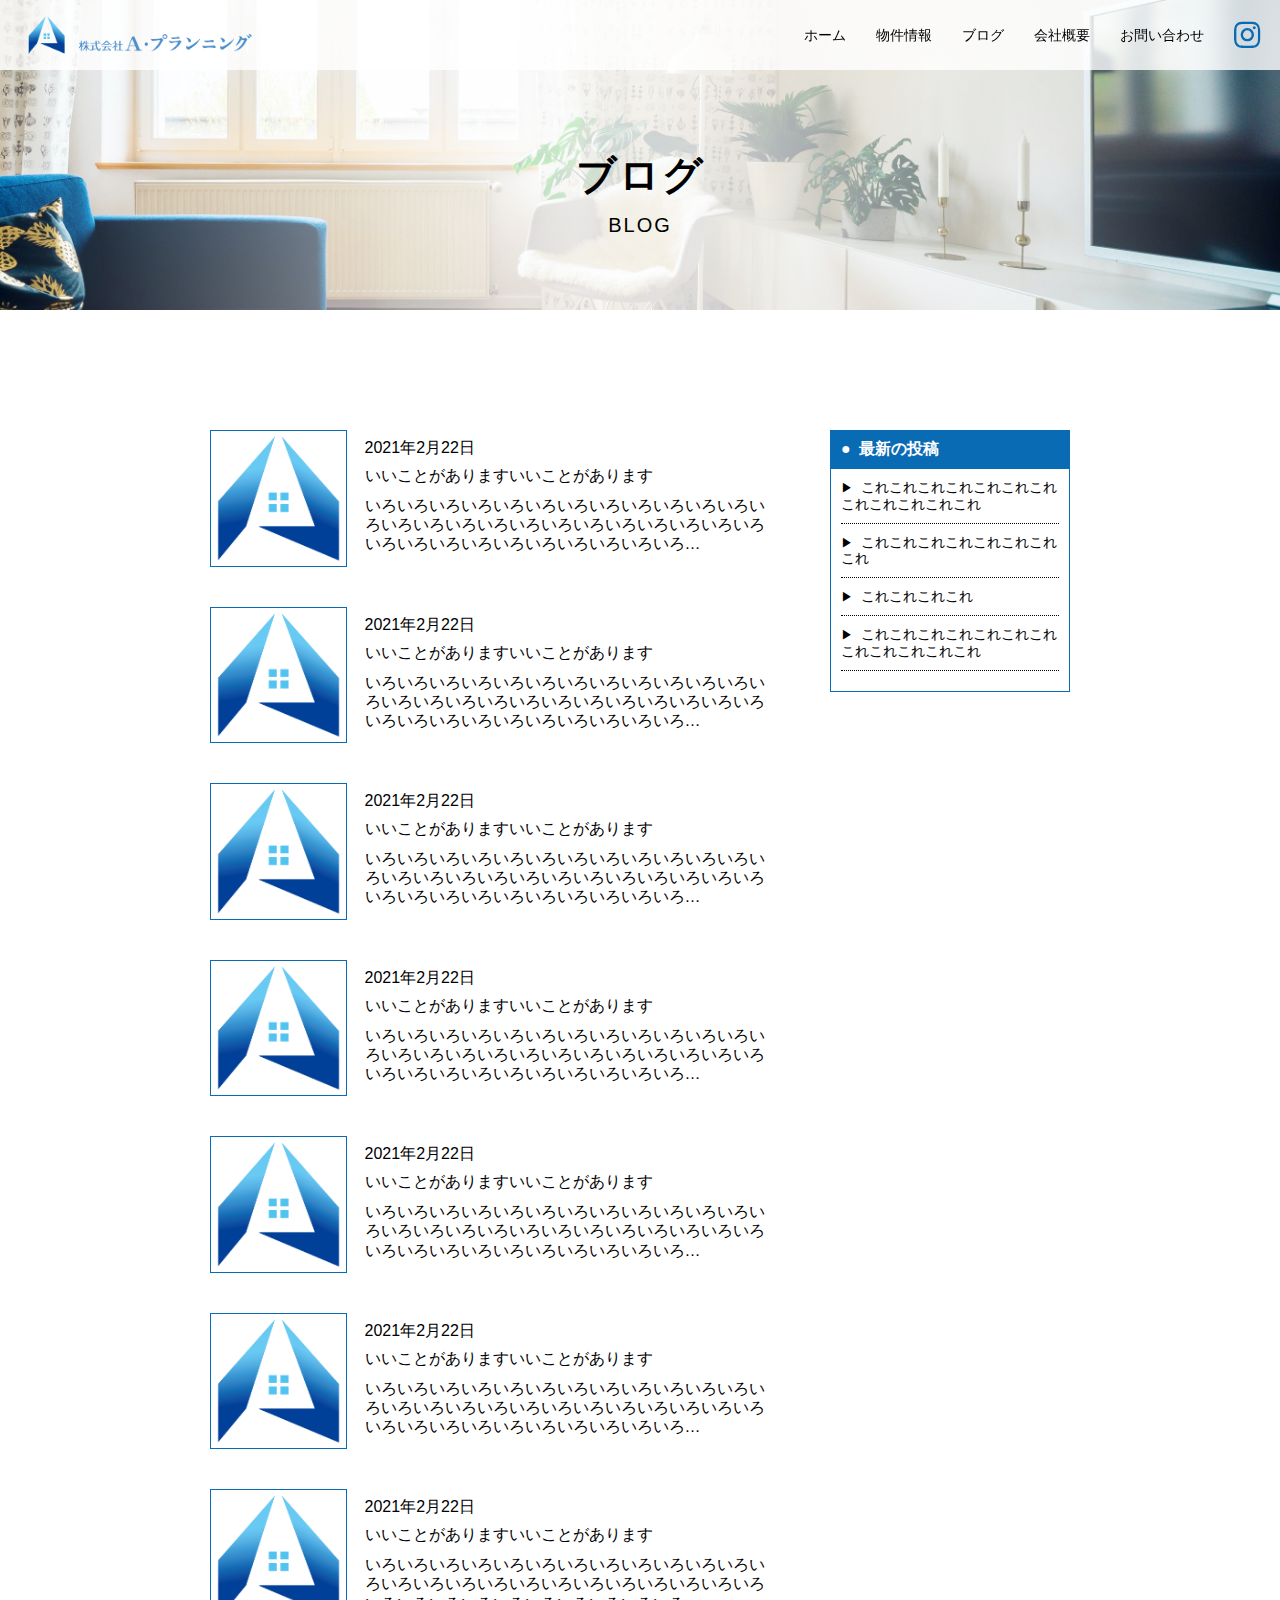
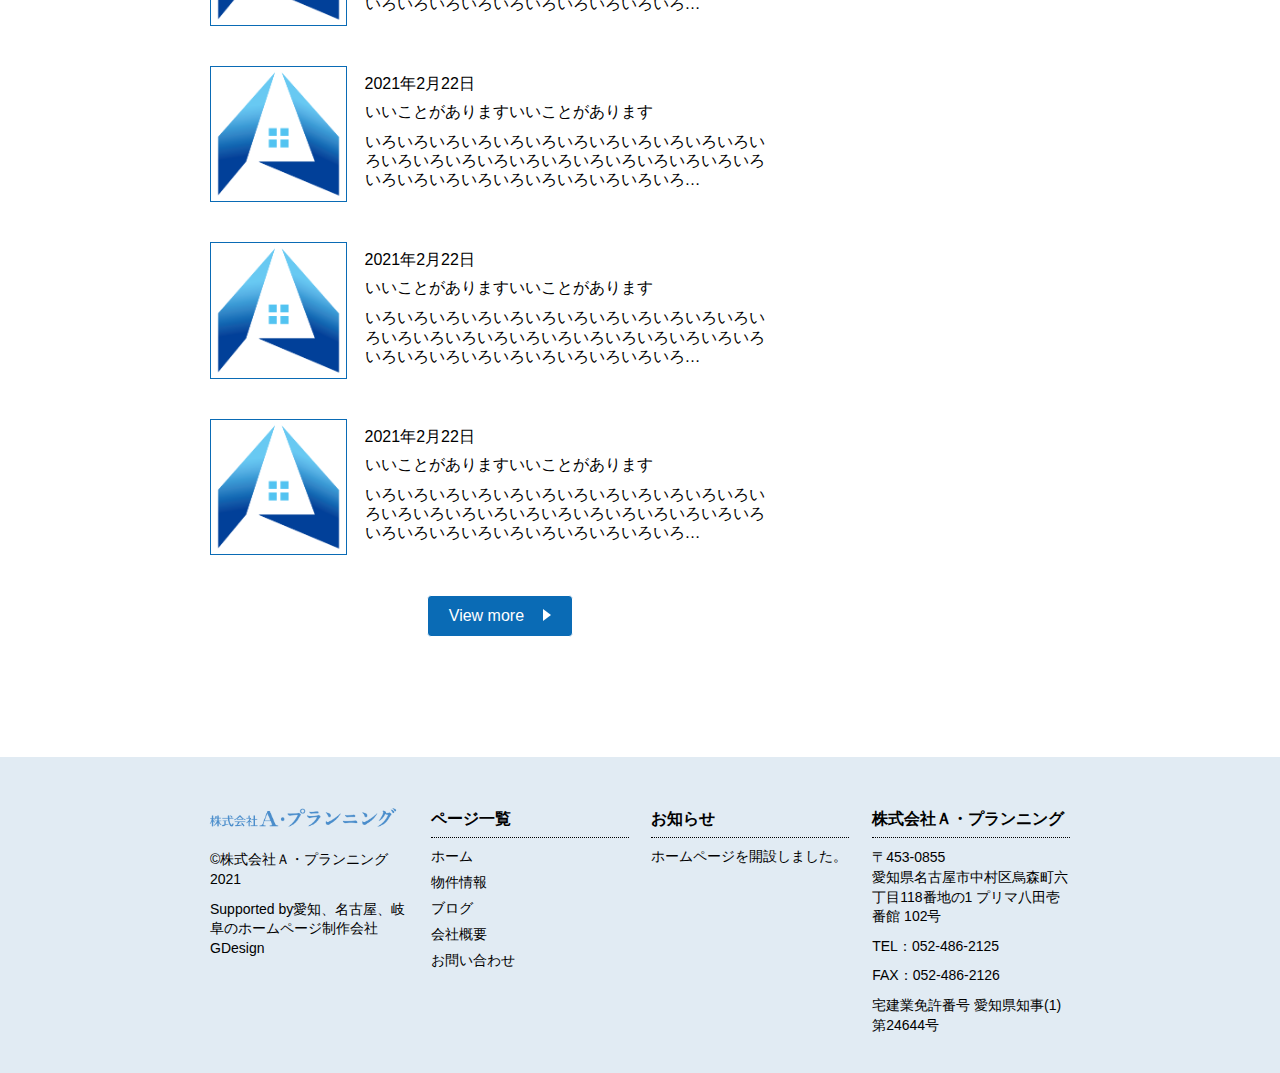
==== archive-blogs.html @ 747bd815 "Add files via upload" ====
<!DOCTYPE html>
<html lang="ja">

<head>
  <meta charset="UTF-8">
  <meta name="viewport" content="width=device-width, initial-scale=1.0">
  <meta name="description" content="">
  <title>株式会社Ａ・プランニング - ブログ</title>
  <!-- ファビコン -->
  <link rel="icon" type="image/x-icon" href="img/favicon.ico">
  <!-- リセットcss -->
  <link rel="stylesheet" href="reset.css">
  <link rel="stylesheet" href="style.css">
  <link rel="stylesheet" href="archive-blogs.css">
  <link href="https://use.fontawesome.com/releases/v5.6.1/css/all.css" rel="stylesheet">

  <!-- swiper -->
  <!-- <link rel="stylesheet" href="https://cdnjs.cloudflare.com/ajax/libs/Swiper/4.5.0/css/swiper.min.css"> -->
  <!-- <script src="https://cdnjs.cloudflare.com/ajax/libs/Swiper/4.5.0/js/swiper.min.js"></script> -->
  <!-- aos -->
  <!-- <link href="https://unpkg.com/aos@2.3.1/dist/aos.css" rel="stylesheet"> -->
  <!-- flatpickr -->
  <!-- <link rel="stylesheet" href="https://cdn.jsdelivr.net/npm/flatpickr/dist/flatpickr.min.css"> -->
  <!-- flatpickrの色変更 -->
  <!-- <link rel="stylesheet" type="text/css" href="https://npmcdn.com/flatpickr/dist/themes/material_orange.css"> -->
  <!-- jquery -->
  <script src="https://code.jquery.com/jquery-3.5.1.min.js"></script>
</head>

<body>
  <header class="header">
    <div class="header__wrapper">
      <h1 class="header__title"><a href=""><img src="img/header-logo.png" alt="株式会社Ａ・プランニング" class="header__logo"
            width="280" height="50"></a>
      </h1>
      <div class="header__container">
        <nav class="header__nav">
          <ul class="header__list">
            <li class="header__menu"><a href="index.html" class="header__link">ホーム</a></li>
            <li class="header__menu"><a href="archive-items.html" class="header__link">物件情報</a></li>
            <li class="header__menu"><a href="archive-blogs.html" class="header__link">ブログ</a></li>
            <li class="header__menu"><a href="page-company.html" class="header__link">会社概要</a></li>
            <li class="header__menu"><a href="contact.html" class="header__link">お問い合わせ</a></li>
          </ul>
        </nav>
        <a href="#!" class="header__icon">
          <i class="fab fa-instagram"></i>
        </a>
        <!-- ハンバーガー -->
        <div class="header__button">
          <span class="header__button--line line1"></span>
          <span class="header__button--line line2"></span>
          <span class="header__button--line line3"></span>
        </div>
        <!-- ハンバーガーend -->
      </div>
    </div>
  </header>

  <!-- ドロワー -->
  <div class="drawer">
    <div class="drawer__container">
      <h1 class="drawer__title"><a href=""><img src="img/header-logo.png" alt="株式会社Ａ・プランニング" class="drawer__logo"
            width="280" height="50"></a>
      </h1>
      <nav class="drawer__nav">
        <ul class="drawer__list">
          <li class="header__menu"><a href="index.html" class="header__link">ホーム</a></li>
          <li class="header__menu"><a href="archive-items.html" class="header__link">物件情報</a></li>
          <li class="header__menu"><a href="archive-blogs.html" class="header__link">ブログ</a></li>
          <li class="header__menu"><a href="page-company.html" class="header__link">会社概要</a></li>
          <li class="header__menu"><a href="contact.html" class="header__link">お問い合わせ</a></li>
        </ul>
      </nav>
      <div class="drawer__inner">
        <div class="drawer__iconbox">
          <!-- インスタ -->
          <a href="#!" class="drawer__icon">
            <i class="fab fa-instagram small"></i>
          </a>
          <!-- LINE-->
          <a href="#!" class="drawer__icon">
            <i class="fab fa-line small"></i>
          </a>
        </div>
      </div>
      <!-- ハンバーガー -->
      <div class="drawer__button">
        <span class="drawer__button--line line1"></span>
        <span class="drawer__button--line line2"></span>
        <span class="drawer__button--line line3"></span>
      </div>
      <!-- ハンバーガーend -->
    </div>
  </div>

  <main>
    <section class="fv">
      <div class="fv__overlay"></div>
      <div class="fv__box">
        <h2 class="fv__title maintitle">ブログ</h2>
        <p class="fv__subtitle subtitle">BLOG</p>
      </div>
    </section>


    <section class="blog">
      <div class="blog__cards">
        <div class="blog__card">
          <div class="blog__inner">
            <img src="img/main-logo.png" alt="" class="blog__image">
          </div>
          <div class="blog__content">
            <p class="blog__date">2021年2月22日</p>
            <p class="blog__title">いいことがありますいいことがあります</p>
            <p class="blog__description">
              いろいろいろいろいろいろいろいろいろいろいろいろいろいろいろいろいろいろいろいろいろいろいろいろいろいろいろいろいろいろいろいろいろいろいろ…</p>
          </div>
        </div>
        <div class="blog__card">
          <div class="blog__inner">
            <img src="img/main-logo.png" alt="" class="blog__image">
          </div>
          <div class="blog__content">
            <p class="blog__date">2021年2月22日</p>
            <p class="blog__title">いいことがありますいいことがあります</p>
            <p class="blog__description">
              いろいろいろいろいろいろいろいろいろいろいろいろいろいろいろいろいろいろいろいろいろいろいろいろいろいろいろいろいろいろいろいろいろいろいろ…</p>
          </div>
        </div>
        <div class="blog__card">
          <div class="blog__inner">
            <img src="img/main-logo.png" alt="" class="blog__image">
          </div>
          <div class="blog__content">
            <p class="blog__date">2021年2月22日</p>
            <p class="blog__title">いいことがありますいいことがあります</p>
            <p class="blog__description">
              いろいろいろいろいろいろいろいろいろいろいろいろいろいろいろいろいろいろいろいろいろいろいろいろいろいろいろいろいろいろいろいろいろいろいろ…</p>
          </div>
        </div>
        <div class="blog__card">
          <div class="blog__inner">
            <img src="img/main-logo.png" alt="" class="blog__image">
          </div>
          <div class="blog__content">
            <p class="blog__date">2021年2月22日</p>
            <p class="blog__title">いいことがありますいいことがあります</p>
            <p class="blog__description">
              いろいろいろいろいろいろいろいろいろいろいろいろいろいろいろいろいろいろいろいろいろいろいろいろいろいろいろいろいろいろいろいろいろいろいろ…</p>
          </div>
        </div>
        <div class="blog__card">
          <div class="blog__inner">
            <img src="img/main-logo.png" alt="" class="blog__image">
          </div>
          <div class="blog__content">
            <p class="blog__date">2021年2月22日</p>
            <p class="blog__title">いいことがありますいいことがあります</p>
            <p class="blog__description">
              いろいろいろいろいろいろいろいろいろいろいろいろいろいろいろいろいろいろいろいろいろいろいろいろいろいろいろいろいろいろいろいろいろいろいろ…</p>
          </div>
        </div>
        <div class="blog__card">
          <div class="blog__inner">
            <img src="img/main-logo.png" alt="" class="blog__image">
          </div>
          <div class="blog__content">
            <p class="blog__date">2021年2月22日</p>
            <p class="blog__title">いいことがありますいいことがあります</p>
            <p class="blog__description">
              いろいろいろいろいろいろいろいろいろいろいろいろいろいろいろいろいろいろいろいろいろいろいろいろいろいろいろいろいろいろいろいろいろいろいろ…</p>
          </div>
        </div>
        <div class="blog__card">
          <div class="blog__inner">
            <img src="img/main-logo.png" alt="" class="blog__image">
          </div>
          <div class="blog__content">
            <p class="blog__date">2021年2月22日</p>
            <p class="blog__title">いいことがありますいいことがあります</p>
            <p class="blog__description">
              いろいろいろいろいろいろいろいろいろいろいろいろいろいろいろいろいろいろいろいろいろいろいろいろいろいろいろいろいろいろいろいろいろいろいろ…</p>
          </div>
        </div>
        <div class="blog__card">
          <div class="blog__inner">
            <img src="img/main-logo.png" alt="" class="blog__image">
          </div>
          <div class="blog__content">
            <p class="blog__date">2021年2月22日</p>
            <p class="blog__title">いいことがありますいいことがあります</p>
            <p class="blog__description">
              いろいろいろいろいろいろいろいろいろいろいろいろいろいろいろいろいろいろいろいろいろいろいろいろいろいろいろいろいろいろいろいろいろいろいろ…</p>
          </div>
        </div>
        <div class="blog__card">
          <div class="blog__inner">
            <img src="img/main-logo.png" alt="" class="blog__image">
          </div>
          <div class="blog__content">
            <p class="blog__date">2021年2月22日</p>
            <p class="blog__title">いいことがありますいいことがあります</p>
            <p class="blog__description">
              いろいろいろいろいろいろいろいろいろいろいろいろいろいろいろいろいろいろいろいろいろいろいろいろいろいろいろいろいろいろいろいろいろいろいろ…</p>
          </div>
        </div>
        <div class="blog__card">
          <div class="blog__inner">
            <img src="img/main-logo.png" alt="" class="blog__image">
          </div>
          <div class="blog__content">
            <p class="blog__date">2021年2月22日</p>
            <p class="blog__title">いいことがありますいいことがあります</p>
            <p class="blog__description">
              いろいろいろいろいろいろいろいろいろいろいろいろいろいろいろいろいろいろいろいろいろいろいろいろいろいろいろいろいろいろいろいろいろいろいろ…</p>
          </div>
        </div>
        <!-- pagenation -->
        <a href="" class="blog__button">View more</a>
      </div>
      <div class="new">
        <h3 class="new__title">最新の投稿</h3>
        <ul class="new__list">
          <li class="new__menu"><a href="" class="new__link">これこれこれこれこれこれこれこれこれこれこれこれ</a></li>
          <li class="new__menu"><a href="" class="new__link">これこれこれこれこれこれこれこれ</a></li>
          <li class="new__menu"><a href="" class="new__link">これこれこれこれ</a></li>
          <li class="new__menu"><a href="" class="new__link">これこれこれこれこれこれこれこれこれこれこれこれ</a></li>
        </ul>
      </div>
    </section>


    <section class="footer">
      <div class="footer__wrapper">
        <div class="footer__container">
          <a href="" class="footer__link"><img src="img/syamei .png" alt="" class="footer__logo"></a>
          <p class="footer__content">©︎<a href="" class="footer__link">株式会社Ａ・プランニング2021</a></p>
          <p class="footer__content">Supported by<a href="http://gdesign.nagoya/"
              class="footer__link">愛知、名古屋、岐阜のホームページ制作会社GDesign</a></p>
        </div>
        <div class="footer__container page">
          <h3 class="footer__subtitle">ページ一覧</h3>
          <ul class="footer__list page">
            <li class="footer__menu page"><a href="" class="footer__link">ホーム</a></li>
            <li class="footer__menu page"><a href="" class="footer__link">物件情報</a></li>
            <li class="footer__menu page"><a href="" class="footer__link">ブログ</a></li>
            <li class="footer__menu page"><a href="" class="footer__link">会社概要</a></li>
            <li class="footer__menu page"><a href="" class="footer__link">お問い合わせ</a></li>
          </ul>
        </div>

        <table class="footer__table">
          <tr>
            <td><a href="" class="footer__link">ホーム</a></td>
            <td><a href="" class="footer__link">物件情報</a></td>
          </tr>
          <tr>
            <td><a href="" class="footer__link">ブログ</a></td>
            <td><a href="" class="footer__link">会社概要</a></td>
          </tr>
          <tr>
            <td><a href="" class="footer__link">お問い合わせ</a></td>
            <td><a href="" class="footer__link">お問い合わせ</a></td>
          </tr>
        </table>

        <div class="footer__container">
          <h3 class="footer__subtitle">お知らせ</h3>
          <ul class="footer__list">
            <li class="footer__menu"><a href="" class="footer__link">ホームページを開設しました。</a></li>
          </ul>
        </div>

        <div class="footer__container">
          <h3 class="footer__subtitle">株式会社Ａ・プランニング</h3>
          <p class="footer__content">〒453-0855<br>愛知県名古屋市中村区烏森町六丁目118番地の1 プリマ八田壱番館 102号</p>
          <p class="footer__content">TEL：052-486-2125</p>
          <p class="footer__content">FAX：052-486-2126</p>
          <p class="footer__content">宅建業免許番号 愛知県知事(1) 第24644号</p>
        </div>
      </div>
    </section>




  </main>



  <!-- aos -->
  <!-- <script src="https://unpkg.com/aos@2.3.1/dist/aos.js"></script>
  <script>
    AOS.init();
  </script> -->
  <!-- flatpickr -->
  <!-- <script src="https://cdn.jsdelivr.net/npm/flatpickr"></script>
  <script src="https://cdn.jsdelivr.net/npm/flatpickr/dist/l10n/ja.js"></script> -->
  <!-- <script>
    flatpickr.localize(flatpickr.l10ns.ja);
    flatpickr('#calendar', {
      minDate: "today",
      mode: "range"
    });
  </script> -->
  <!-- jquery -->
  <script src="https://ajax.googleapis.com/ajax/libs/jquery/2.2.4/jquery.min.js"></script>
  <script src="js/main.js"></script>
</body>

</html>
---- style.css ----
@charset "UTF-8";
/*
Theme Name: 株式会社Ａ・プランニング
*/
html {
  font-size: 10px;
}

@media screen and (max-width: 499px) {
  html {
    font-size: 8px;
  }
}

body {
  font-family: "游ゴシック体", "Yu Gothic", "ヒラギノ角ゴ Pro", "Hiragino Kaku Gothic Pro", "メイリオ", "Meiryo UI", "MS Pゴシック", "MS PGothic", sans-serif;
  font-size: 16px;
}

.dn {
  display: none;
}

@media screen and (max-width: 549px) {
  .sp-none {
    display: none;
  }
}

.pc-none {
  display: none;
}

@media screen and (max-width: 767px) {
  .pc-none {
    display: block;
  }
}

@media screen and (max-width: 499px) {
  .pc-none {
    display: none;
  }
}

.fab.fa-instagram {
  font-size: 3rem;
  color: #0a6bb5;
}

.fab.fa-instagram.large {
  font-size: 4rem;
}

.fab.fa-instagram.small {
  font-size: 2.4rem;
  margin-right: 20px;
}

.fab.fa-line {
  font-size: 3rem;
  color: #0a6bb5;
}

.fab.fa-line.large {
  font-size: 4rem;
}

.fab.fa-line.small {
  font-size: 2.4rem;
}

.title {
  margin-bottom: 40px;
  font-size: 3.6rem;
  letter-spacing: 2px;
  text-align: center;
  position: relative;
}

.title.ba {
  margin-bottom: 80px;
}

.title.ba:before {
  content: "";
  position: absolute;
  bottom: -16px;
  left: 50%;
  transform: translate(-50%, 0);
  display: inline-block;
  width: 60px;
  height: 4px;
  background-color: #0a6bb5;
}

.title > span.bg {
  background: linear-gradient(transparent 55%, #ffcc00);
}

.content {
  font-size: 1.6rem;
  line-height: 1.6;
  letter-spacing: 0.2px;
}

.header {
  width: 100%;
  height: 70px;
  padding: 0 20px;
  background: rgba(255, 255, 255, 0.8);
  box-sizing: border-box;
  position: fixed;
  top: 0;
  left: 0;
  z-index: 10;
}

.header__wrapper {
  width: 100%;
  height: 100%;
  padding: 10px 0px;
  box-sizing: border-box;
  display: flex;
  justify-content: space-between;
  align-items: center;
}

.header__title {
  width: 240px;
  height: 50px;
}

.header__logo {
  width: 100%;
  height: 100%;
  object-fit: cover;
}

.header__container {
  display: flex;
  justify-content: space-between;
  align-items: center;
}

.header__nav {
  display: flex;
  align-items: center;
}

.header__list {
  display: flex;
  justify-content: space-between;
  align-items: center;
}

.header__menu {
  margin-right: 30px;
}

.header__link {
  font-size: 1.4rem;
  color: #000000;
}

.header__link:hover {
  text-decoration: underline;
}

.header__icon {
  display: inline-block;
}

.header__icon:hover {
  cursor: pointer;
}

.header__button {
  width: 50px;
  height: 50px;
  position: relative;
  display: none;
}

.header__button:hover {
  cursor: pointer;
}

.header__button--line {
  display: block;
  width: 30px;
  height: 2px;
  background: #0a6bb5;
  position: absolute;
  left: 8px;
}

.header__button--line.line1 {
  top: 11px;
}

.header__button--line.line1.open {
  top: 22px;
  transform: rotate(-45deg);
}

.header__button--line.line2 {
  top: 22px;
}

.header__button--line.line2.open {
  display: none;
}

.header__button--line.line3 {
  top: 33px;
}

.header__button--line.line3.open {
  top: 22px;
  transform: rotate(45deg);
}

@media screen and (max-width: 767px) {
  .header {
    width: 100%;
    height: 70px;
    padding: 0 20px;
    background: rgba(255, 255, 255, 0.8);
    box-sizing: border-box;
    position: fixed;
    top: 0;
    left: 0;
    z-index: 10;
  }
  .header__wrapper {
    width: 100%;
    height: 100%;
    padding: 10px 0px;
    box-sizing: border-box;
    display: flex;
    justify-content: space-between;
    align-items: center;
  }
  .header__title {
    width: 240px;
    height: 50px;
  }
  .header__logo {
    width: 100%;
    height: 100%;
    object-fit: cover;
  }
  .header__container {
    display: flex;
    justify-content: space-between;
    align-items: center;
  }
  .header__nav {
    display: flex;
    align-items: center;
    display: none;
  }
  .header__list {
    display: flex;
    justify-content: space-between;
    align-items: center;
  }
  .header__menu {
    margin-right: 40px;
  }
  .header__link {
    font-size: 1.4rem;
    color: #000000;
  }
  .header__link:hover {
    text-decoration: underline;
  }
  .header__icon {
    display: inline-block;
    margin: 0 20px;
  }
  .header__button {
    width: 50px;
    height: 50px;
    position: relative;
    display: block;
  }
  .header__button--line {
    display: block;
    width: 30px;
    height: 2px;
    background: #0a6bb5;
    position: absolute;
    left: 8px;
  }
  .header__button--line.line1 {
    top: 11px;
  }
  .header__button--line.line2 {
    top: 22px;
  }
  .header__button--line.line3 {
    top: 33px;
  }
}

.drawer {
  width: 100%;
  height: 100vh;
  background: linear-gradient(to right, transparent, rgba(255, 255, 255, 0.9) 35%, rgba(255, 255, 255, 0.9) 65%, transparent);
  position: fixed;
  top: 0;
  left: 0;
  z-index: 20;
  display: none;
}

.drawer__container {
  width: 100%;
  height: 100%;
  box-sizing: border-box;
  display: flex;
  flex-direction: column;
  justify-content: center;
  align-items: center;
}

.drawer__title {
  width: 240px;
  height: 50px;
  margin-bottom: 40px;
}

.drawer__logo {
  width: 100%;
  height: 100%;
  object-fit: cover;
}

.drawer__menu {
  margin-bottom: 40px;
  text-align: center;
}

.drawer__link {
  font-size: 1.8rem;
  color: #000000;
}

.drawer__button {
  width: 50px;
  height: 50px;
  position: absolute;
  top: 10px;
  right: 20px;
}

.drawer__button--line {
  display: block;
  width: 30px;
  height: 2px;
  background: #0a6bb5;
  position: absolute;
  left: 8px;
}

.drawer__button--line.line1 {
  top: 22px;
  transform: rotate(45deg);
}

.drawer__button--line.line2 {
  display: none;
  top: 22px;
}

.drawer__button--line.line3 {
  top: 22px;
  transform: rotate(-45deg);
}

.fv {
  width: 100%;
  height: 100vh;
  background-image: url(img/main1.jpg);
  background-position: center center;
  background-repeat: no-repeat;
  background-size: cover;
  background-attachment: scroll;
  position: relative;
}

.fv__overlay {
  width: 100%;
  height: 100vh;
  background: rgba(255, 255, 255, 0.3);
  position: absolute;
  top: 0;
  left: 0;
  z-index: 2;
}

.fv__box {
  width: 540px;
  height: 250px;
  position: absolute;
  top: 50%;
  left: 50%;
  transform: translate(-50%, -50%);
  z-index: 3;
}

.fv__logo {
  width: 100%;
  height: 100%;
  object-fit: contain;
}

@media screen and (max-width: 767px) {
  .fv {
    width: 100%;
    height: 100vh;
    margin-bottom: 60px;
    background-image: url(img/main1.jpg);
    background-position: center center;
    background-repeat: no-repeat;
    background-size: cover;
    background-attachment: scroll;
    position: relative;
  }
  .fv__overlay {
    width: 100%;
    height: 100vh;
    background: rgba(255, 255, 255, 0.3);
    position: absolute;
    top: 0;
    left: 0;
    z-index: 2;
  }
  .fv__box {
    width: 30%;
    height: 24%;
    position: absolute;
    top: 50%;
    left: 50%;
    transform: translate(-50%, -50%);
    z-index: 3;
  }
  .fv__logo {
    width: 100%;
    height: 100%;
    object-fit: contain;
  }
}

.message {
  width: 100%;
  padding: 80px 0;
  margin-bottom: 40px;
  background: rgba(227, 227, 227, 0.2);
}

.message__wrapper {
  width: 100%;
  max-width: 900px;
  padding: 0 20px;
  margin: 0 auto;
  box-sizing: border-box;
  display: flex;
  align-items: center;
}

.message__container {
  width: 500px;
  width: 50%;
  padding: 20px 20px 20px 0;
  box-sizing: border-box;
}

.message__content {
  white-space: nowrap;
  white-space: normal;
}

.message__content.wrap {
  white-space: normal;
}

.message__imagebox {
  width: calc(100% - 500px);
  width: 50%;
  height: auto;
  padding-left: 10px;
  box-sizing: border-box;
}

.message__image {
  width: 100%;
  object-fit: contain;
}

@media screen and (max-width: 767px) {
  .message {
    width: 100%;
    padding: 80px 0;
    margin-bottom: 40px;
    background: rgba(227, 227, 227, 0.2);
  }
  .message__wrapper {
    width: 100%;
    max-width: 900px;
    padding: 0 20px;
    margin: 0 auto;
    box-sizing: border-box;
    display: flex;
    align-items: center;
    flex-direction: column;
  }
  .message__container {
    width: 500px;
    width: 100%;
    padding: 0;
    padding-bottom: 20px;
    box-sizing: border-box;
  }
  .message__content {
    white-space: normal;
    text-align: start;
  }
  .message__content.wrap {
    white-space: normal;
  }
  .message__imagebox {
    width: calc(100% - 420px);
    width: 100%;
    height: auto;
    height: 300px;
  }
  .message__image {
    width: 100%;
    height: 100%;
    object-fit: cover;
  }
}

@media screen and (max-width: 549px) {
  .message__content {
    text-align: start;
  }
}

.section {
  width: 100%;
  padding: 60px 20px;
  margin-bottom: 60px;
  box-sizing: border-box;
}

.section.pickups {
  background: rgba(227, 227, 227, 0.2);
}

.section__wrapper {
  width: 100%;
  box-sizing: border-box;
  margin: 0 auto;
  display: flex;
  justify-content: space-between;
}

@media screen and (max-width: 767px) {
  .section__wrapper {
    display: flex;
    flex-wrap: wrap;
  }
}

.item {
  width: 22%;
  margin-bottom: 40px;
}

@media screen and (max-width: 767px) {
  .item {
    width: 45%;
  }
}

@media screen and (max-width: 499px) {
  .item {
    width: 100%;
  }
}

.image {
  width: 100%;
  height: 240px;
  padding-bottom: 20px;
  object-fit: cover;
}

.name {
  font-size: 1.6rem;
  padding-left: 10px;
}

.button {
  display: block;
  width: 120px;
  padding: 12px;
  margin: 0 auto;
  font-size: 1.6rem;
  text-align: center;
  border: 1px solid;
  border-radius: 4px;
  background: #0a6bb5;
  color: #ffffff;
  position: relative;
}

.button:after {
  content: "";
  display: inline-block;
  width: 0;
  height: 0;
  margin: 0 0 0 1.2em;
  border: 6px solid transparent;
  border-right: 0 solid transparent;
  border-left: 8px solid #ffffff;
}

.btm--message {
  width: 100%;
  margin: 0 auto 60px;
}

.btm--message__wrapper {
  width: 100%;
  height: 100vh;
  background-image: url(img/S__3104794.jpg);
  background-position: center;
  background-repeat: no-repeat;
  background-size: cover;
  background-attachment: scroll;
  position: relative;
  z-index: 0;
}

.btm--message__overlay {
  width: 100%;
  height: 100vh;
  background: rgba(10, 107, 181, 0.7);
  position: absolute;
  top: 0;
  left: 0;
  z-index: 2;
}

.btm--message__container {
  width: 100%;
  max-width: 900px;
  padding: 40px 20px;
  margin: 0 auto;
  box-sizing: border-box;
  position: absolute;
  top: 50%;
  left: 50%;
  transform: translate(-50%, -50%);
  z-index: 3;
}

.btm--message__title {
  color: white;
  line-height: 1.4;
  text-shadow: #ffcc00 1px 0 10px;
}

.btm--message__content {
  color: #ffffff;
  font-weight: bold;
  margin-bottom: 20px;
  text-shadow: #00213a 1px 0 4px;
}

@media screen and (max-width: 767px) {
  .btm--message {
    width: 100%;
    margin: 0 auto 60px;
  }
  .btm--message__wrapper {
    width: 100%;
    height: 120vh;
    background-image: url(img/S__3104794.jpg);
    background-position: center;
    background-repeat: no-repeat;
    background-size: cover;
    background-attachment: scroll;
    position: relative;
    z-index: 0;
  }
  .btm--message__overlay {
    width: 100%;
    height: 120vh;
    background: rgba(10, 107, 181, 0.7);
    position: absolute;
    top: 0;
    left: 0;
    z-index: 2;
  }
  .btm--message__container {
    width: 100%;
    max-width: 900px;
    padding: 40px 20px;
    margin: 0 auto;
    box-sizing: border-box;
    position: absolute;
    top: 50%;
    left: 50%;
    transform: translate(-50%, -50%);
    z-index: 3;
  }
  .btm--message__title {
    color: #ffffff;
    line-height: 1.4;
    text-shadow: #ffcc00 1px 0 10px;
  }
  .btm--message__content {
    color: #ffffff;
    margin-bottom: 20px;
    text-shadow: #00213a 1px 0 4px;
  }
}

.qa {
  width: 100%;
  margin-bottom: 60px;
}

.qa__nav {
  width: 100%;
  max-width: 900px;
  box-sizing: border-box;
  margin: 0 auto;
  padding: 0 10px;
}

.qa__list {
  border-top: 1px solid #1B224C;
  padding: 0 0 7.5px 0;
}

.qa__list:nth-of-type(4) {
  border-bottom: 1px solid #1B224C;
}

.qa__question {
  width: 100%;
  font-size: 1.6rem;
  color: #1B224C;
  line-height: 1.6875;
  padding: 28.5px 0 15px;
  position: relative;
}

.qa__question::after, .qa__question::before {
  display: inline-block;
  content: "";
  width: 25px;
  height: 3px;
  background: #1B224C;
  position: absolute;
  bottom: 25px;
  right: 20.5px;
}

.qa__question.close::after {
  transform: rotate(90deg);
}

.qa__answer {
  width: 100%;
  font-size: 1.6rem;
  color: #1B224C;
  line-height: 1.6875;
  background: #f8f8f8;
  box-sizing: border-box;
  padding: 23px 10px 15px 25.5px;
}

.qa__answer.close {
  display: none;
}

@media screen and (max-width: 999px) {
  .qa__question {
    box-sizing: border-box;
    padding: 28.5px 10px 15px;
  }
}

@media screen and (max-width: 499px) {
  .qa__question::after, .qa__question::before {
    width: 12px;
    right: 0;
  }
}

.blog {
  width: 100%;
  padding: 60px 20px;
  margin-bottom: 60px;
  box-sizing: border-box;
  background: rgba(227, 227, 227, 0.2);
}

.blog__wrapper {
  width: 100%;
  max-width: 900px;
  box-sizing: border-box;
  margin: 0 auto;
  display: flex;
  justify-content: space-between;
}

.blog__container {
  width: 22%;
  margin-bottom: 40px;
}

.blog__image {
  width: 100%;
  height: 200px;
  object-fit: cover;
  border: 1px solid #0a6bb5;
  margin-bottom: 20px;
}

.blog__date {
  font-size: 1.6rem;
  padding-left: 10px;
  margin-bottom: 10px;
}

.blog__name {
  font-size: 1.6rem;
  padding-left: 10px;
}

.blog__button {
  display: block;
  width: 120px;
  padding: 12px;
  margin: 0 auto;
  font-size: 1.6rem;
  text-align: center;
  border: 1px solid;
  border-radius: 4px;
  background: #0a6bb5;
  color: #ffffff;
}

.blog__button:after {
  content: "";
  display: inline-block;
  width: 0;
  height: 0;
  margin: 0 0 0 1.2em;
  border: 6px solid transparent;
  border-right: 0 solid transparent;
  border-left: 8px solid #ffffff;
}

@media screen and (max-width: 767px) {
  .blog__wrapper {
    display: flex;
    flex-wrap: wrap;
  }
  .blog__container {
    width: 45%;
  }
}

@media screen and (max-width: 499px) {
  .blog__container {
    width: 100%;
  }
}

.about {
  width: 100%;
  margin-bottom: 60px;
}

.about__wrapper {
  display: flex;
  justify-content: space-around;
  max-width: 900px;
  padding: 0 20px;
  margin: 0 auto;
  box-sizing: border-box;
}

.about__container {
  padding: 20px 20px 20px 10px;
  box-sizing: border-box;
}

.about__content {
  margin-bottom: 10px;
}

.about__inner {
  display: flex;
  justify-content: space-between;
  align-items: center;
  padding-top: 20px;
}

.about__icon {
  display: inline-block;
}

.about__icon:hover {
  cursor: pointer;
}

.about__button {
  display: block;
  width: 120px;
  padding: 12px;
  font-size: 1.6rem;
  text-align: center;
  border: 1px solid;
  border-radius: 4px;
  background: #0a6bb5;
  color: #ffffff;
}

.about__button:after {
  content: "";
  display: inline-block;
  width: 0;
  height: 0;
  margin: 0 0 0 1.2em;
  border: 6px solid transparent;
  border-right: 0 solid transparent;
  border-left: 8px solid #ffffff;
}

@media screen and (max-width: 767px) {
  .about {
    width: 100%;
    margin-bottom: 60px;
  }
  .about__wrapper {
    display: block;
    max-width: 900px;
    margin: 0 auto;
  }
  .about__container {
    padding: 20px 20px;
    box-sizing: border-box;
  }
  .about__content {
    margin-bottom: 10px;
  }
  .about__map {
    width: 100%;
  }
}

.footer {
  width: 100%;
  padding: 54px 0 28px;
  background: rgba(180, 205, 225, 0.4);
}

.footer__wrapper {
  width: 100%;
  max-width: 900px;
  padding: 0 20px;
  margin: 0 auto;
  box-sizing: border-box;
  display: flex;
  justify-content: space-between;
}

.footer__container {
  width: 23%;
}

.footer__logo {
  width: 100%;
  height: 24px;
  object-fit: cover;
  margin: -6px 0 18px -6px;
}

.footer__content {
  font-size: 1.4rem;
  line-height: 1.4;
  margin-bottom: 10px;
}

.footer__link {
  text-decoration: none;
  font-size: 1.4rem;
  color: #000000;
}

.footer__link:hover {
  color: rgba(0, 0, 0, 0.3);
}

.footer__subtitle {
  font-size: 1.6rem;
  margin-bottom: 10px;
  padding-bottom: 10px;
  border-bottom: 1px dotted;
}

.footer__list {
  list-style: none;
}

.footer__menu {
  margin-bottom: 10px;
}

.footer__table {
  display: none;
}

@media screen and (max-width: 679px) {
  .footer {
    width: 100%;
    padding: 54px 0 28px;
    background: rgba(180, 205, 225, 0.4);
  }
  .footer__wrapper {
    width: 100%;
    max-width: 900px;
    padding: 0 20px;
    margin: 0 auto;
    box-sizing: border-box;
    display: block;
  }
  .footer__container {
    width: 23%;
    width: 100%;
    display: flex;
    flex-direction: column;
    justify-content: center;
    margin-bottom: 20px;
  }
  .footer__container.page {
    display: none;
  }
  .footer__link {
    text-align: center;
  }
  .footer__logo {
    width: 80%;
    height: 24px;
    height: 60px;
    object-fit: cover;
    margin: 0 auto 20px;
  }
  .footer__content {
    font-size: 1.4rem;
    line-height: 1.4;
    margin-bottom: 10px;
  }
  .footer__link {
    text-decoration: none;
    font-size: 1.4rem;
    color: black;
  }
  .footer__link:hover {
    color: rgba(0, 0, 0, 0.3);
  }
  .footer__subtitle {
    font-size: 1.6rem;
    margin-bottom: 10px;
    padding-bottom: 10px;
    border-bottom: 1px dotted;
  }
  .footer__list {
    list-style: none;
  }
  .footer__menu {
    margin-bottom: 10px;
  }
  .footer__menu.page {
    border: 1px solid;
  }
  .footer__table {
    display: table;
    width: 100%;
    table-layout: fixed;
    margin-bottom: 20px;
    border-collapse: collapse;
    margin-bottom: 40px;
  }
}

td {
  border-top: 1px dotted;
  border-bottom: 1px dotted;
  padding: 10px 0 10px 10px;
}

td:nth-of-type(2n) {
  border-left: 1px dotted;
}
---- archive-blogs.css ----
@charset "UTF-8";
.fv {
  width: 100%;
  height: 310px;
  margin-bottom: 60px;
  background-image: url(img/main1.jpg);
  background-position: center center;
  background-repeat: no-repeat;
  background-size: cover;
  background-attachment: scroll;
  position: relative;
}

.fv__overlay {
  width: 100%;
  height: 310px;
  background: linear-gradient(90deg, transparent 0%, rgba(255, 255, 255, 0.8) 45%, rgba(255, 255, 255, 0.8) 55%, transparent 100%);
  position: absolute;
  top: 0;
  left: 0;
  z-index: 2;
}

.fv__box {
  position: absolute;
  top: 50%;
  left: 50%;
  transform: translate(-50%, 0);
  z-index: 3;
}

.fv__title {
  margin-bottom: 20px;
  font-size: 4rem;
  letter-spacing: 2px;
  text-align: center;
}

.fv__subtitle {
  font-size: 2rem;
  letter-spacing: 2px;
  text-align: center;
}

.blog {
  width: 100%;
  max-width: 900px;
  padding: 60px 20px;
  margin: 0 auto 60px;
  box-sizing: border-box;
  background: #ffffff;
  display: flex;
}

.blog__cards {
  width: calc(100% - 280px);
  box-sizing: border-box;
  margin-right: 40px;
}

.blog__card {
  display: flex;
  width: 100%;
  margin-bottom: 40px;
}

.blog__inner {
  width: 65%;
  box-sizing: border-box;
}

.blog__image {
  width: 100%;
  height: auto;
  margin-bottom: 0;
  vertical-align: middle;
  object-fit: cover;
  border: 1px solid #0a6bb5;
}

.blog__content {
  padding: 10px 20px;
}

.blog__date {
  font-size: 1.6rem;
  margin-bottom: 12px;
  padding-left: 0;
}

.blog__title {
  font-size: 1.6rem;
  margin-bottom: 12px;
}

.blog__description {
  font-size: 1.6rem;
  line-height: 1.2;
}

.blog__button {
  display: block;
  width: 120px;
  padding: 12px;
  margin: 0 auto;
  font-size: 1.6rem;
  text-align: center;
  border: 1px solid;
  border-radius: 4px;
  background: #0a6bb5;
  color: #ffffff;
}

.blog__button:after {
  content: "";
  display: inline-block;
  width: 0;
  height: 0;
  margin: 0 0 0 1.2em;
  border: 6px solid transparent;
  border-right: 0 solid transparent;
  border-left: 8px solid #ffffff;
}

@media screen and (max-width: 767px) {
  .blog__cards {
    display: flex;
    flex-wrap: wrap;
  }
  .blog__card {
    width: 45%;
  }
}

@media screen and (max-width: 499px) {
  .blog__card {
    width: 100%;
  }
}

.new {
  width: 240px;
}

.new__title {
  font-size: 1.6rem;
  color: #ffffff;
  padding: 10px 0 10px 10px;
  border: 1px solid #0a6bb5;
  background: #0a6bb5;
}

.new__title:before {
  display: inline-block;
  content: "●";
  margin-right: 8px;
}

.new__list {
  list-style: none;
  border: 1px solid #0a6bb5;
  padding: 10px;
}

.new__menu {
  margin-bottom: 10px;
  padding-bottom: 10px;
  border-bottom: 1px dotted;
}

.new__menu:before {
  display: inline-block;
  content: "▶︎";
  margin-right: 8px;
  font-size: 1.2rem;
}

.new__link {
  color: #000000;
  font-size: 1.4rem;
  line-height: 1.2;
}
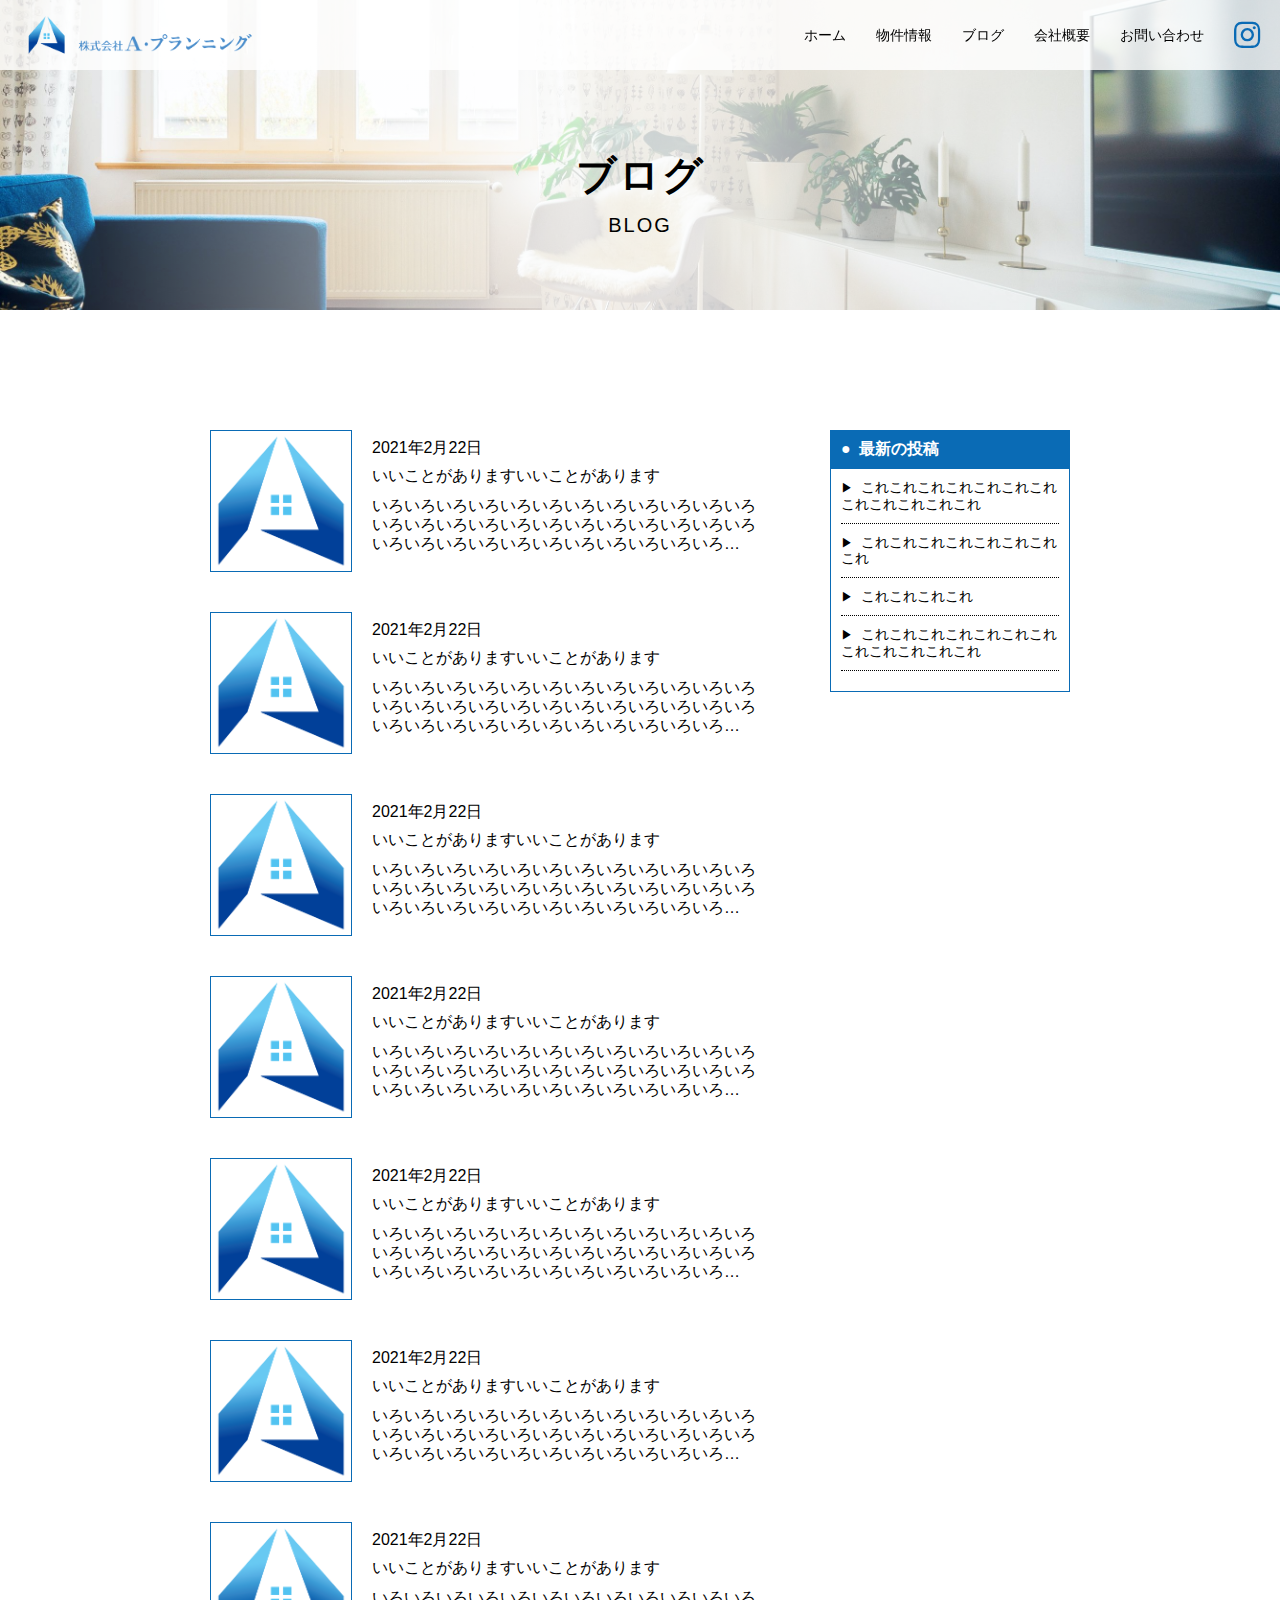
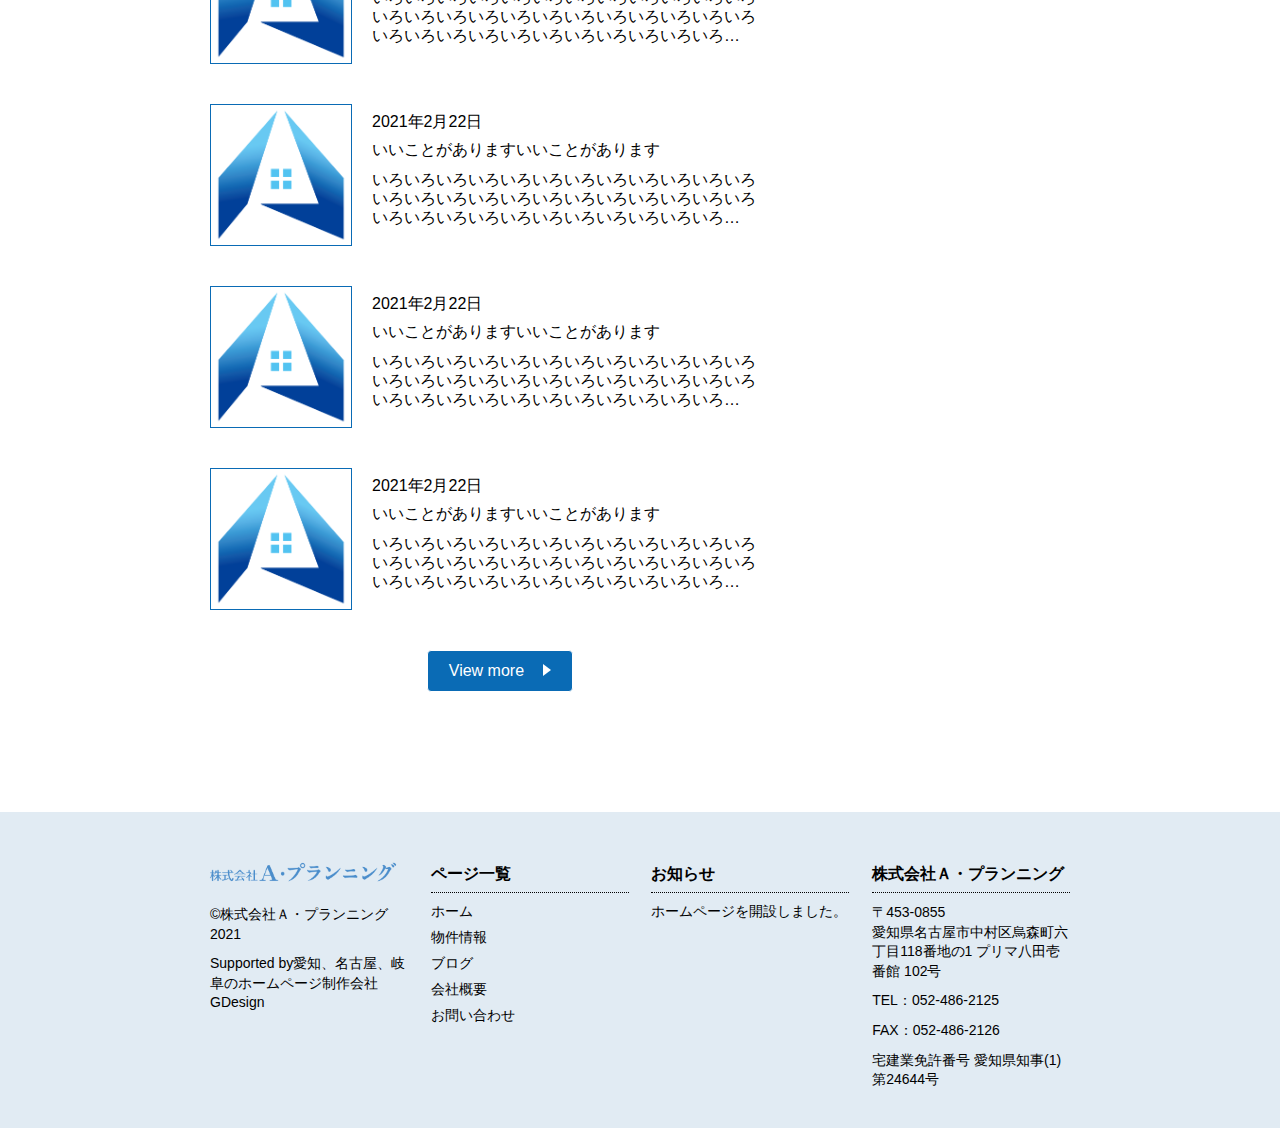
==== commit a0e2de3e: "Add files via upload" ====
--- a/archive-blogs.html
+++ b/archive-blogs.html
@@ -30,20 +30,20 @@
 <body>
   <header class="header">
     <div class="header__wrapper">
-      <h1 class="header__title"><a href=""><img src="img/header-logo.png" alt="株式会社Ａ・プランニング" class="header__logo"
+      <h1 class="header__title"><a href="./index.html"><img src="img/header-logo.png" alt="株式会社Ａ・プランニング" class="header__logo"
             width="280" height="50"></a>
       </h1>
       <div class="header__container">
         <nav class="header__nav">
           <ul class="header__list">
-            <li class="header__menu"><a href="index.html" class="header__link">ホーム</a></li>
-            <li class="header__menu"><a href="archive-items.html" class="header__link">物件情報</a></li>
-            <li class="header__menu"><a href="archive-blogs.html" class="header__link">ブログ</a></li>
-            <li class="header__menu"><a href="page-company.html" class="header__link">会社概要</a></li>
-            <li class="header__menu"><a href="contact.html" class="header__link">お問い合わせ</a></li>
+            <li class="header__menu"><a href="./index.html" class="header__link">ホーム</a></li>
+            <li class="header__menu"><a href="./archive-items.html" class="header__link">物件情報</a></li>
+            <li class="header__menu"><a href="./archive-blogs.html" class="header__link">ブログ</a></li>
+            <li class="header__menu"><a href="./page-company.html" class="header__link">会社概要</a></li>
+            <li class="header__menu"><a href="./contact.html" class="header__link">お問い合わせ</a></li>
           </ul>
         </nav>
-        <a href="#!" class="header__icon">
+        <a href="https://www.instagram.com/a_planning_nagoya/" class="header__icon">
           <i class="fab fa-instagram"></i>
         </a>
         <!-- ハンバーガー -->
@@ -60,26 +60,26 @@
   <!-- ドロワー -->
   <div class="drawer">
     <div class="drawer__container">
-      <h1 class="drawer__title"><a href=""><img src="img/header-logo.png" alt="株式会社Ａ・プランニング" class="drawer__logo"
+      <h1 class="drawer__title"><a href="./index.html"><img src="img/header-logo.png" alt="株式会社Ａ・プランニング" class="drawer__logo"
             width="280" height="50"></a>
       </h1>
       <nav class="drawer__nav">
         <ul class="drawer__list">
-          <li class="header__menu"><a href="index.html" class="header__link">ホーム</a></li>
-          <li class="header__menu"><a href="archive-items.html" class="header__link">物件情報</a></li>
-          <li class="header__menu"><a href="archive-blogs.html" class="header__link">ブログ</a></li>
-          <li class="header__menu"><a href="page-company.html" class="header__link">会社概要</a></li>
-          <li class="header__menu"><a href="contact.html" class="header__link">お問い合わせ</a></li>
-        </ul>
+          <li class="drawer__menu"><a href="./index.html" class="drawer__link">ホーム</a></li>
+          <li class="drawer__menu"><a href="./archive-items.html" class="drawer__link">物件情報</a></li>
+          <li class="drawer__menu"><a href="./archive-blogs.html" class="drawer__link">ブログ</a></li>
+          <li class="drawer__menu"><a href="./page-company.html" class="drawer__link">会社概要</a></li>
+          <li class="drawer__menu"><a href="./contact.html" class="drawer__link">お問い合わせ</a></li>
+      </ul>
       </nav>
       <div class="drawer__inner">
         <div class="drawer__iconbox">
           <!-- インスタ -->
-          <a href="#!" class="drawer__icon">
+          <a href="https://www.instagram.com/a_planning_nagoya/" class="drawer__icon">
             <i class="fab fa-instagram small"></i>
           </a>
           <!-- LINE-->
-          <a href="#!" class="drawer__icon">
+          <a href="https://lin.ee/ufeLl52" class="drawer__icon">
             <i class="fab fa-line small"></i>
           </a>
         </div>
@@ -234,33 +234,33 @@
     <section class="footer">
       <div class="footer__wrapper">
         <div class="footer__container">
-          <a href="" class="footer__link"><img src="img/syamei .png" alt="" class="footer__logo"></a>
-          <p class="footer__content">©︎<a href="" class="footer__link">株式会社Ａ・プランニング2021</a></p>
+          <a href="./index.html" class="footer__link"><img src="img/syamei .png" alt="" class="footer__logo"></a>
+          <p class="footer__content">©︎<a href="./index.html" class="footer__link">株式会社Ａ・プランニング2021</a></p>
           <p class="footer__content">Supported by<a href="http://gdesign.nagoya/"
               class="footer__link">愛知、名古屋、岐阜のホームページ制作会社GDesign</a></p>
         </div>
         <div class="footer__container page">
           <h3 class="footer__subtitle">ページ一覧</h3>
           <ul class="footer__list page">
-            <li class="footer__menu page"><a href="" class="footer__link">ホーム</a></li>
-            <li class="footer__menu page"><a href="" class="footer__link">物件情報</a></li>
-            <li class="footer__menu page"><a href="" class="footer__link">ブログ</a></li>
-            <li class="footer__menu page"><a href="" class="footer__link">会社概要</a></li>
-            <li class="footer__menu page"><a href="" class="footer__link">お問い合わせ</a></li>
+            <li class="footer__menu page"><a href="./index.html" class="footer__link">ホーム</a></li>
+            <li class="footer__menu page"><a href="./archive-items.html" class="footer__link">物件情報</a></li>
+            <li class="footer__menu page"><a href="./archive-blogs.html" class="footer__link">ブログ</a></li>
+            <li class="footer__menu page"><a href="./page-company.html" class="footer__link">会社概要</a></li>
+            <li class="footer__menu page"><a href="./contact.html" class="footer__link">お問い合わせ</a></li>
           </ul>
         </div>
 
         <table class="footer__table">
           <tr>
-            <td><a href="" class="footer__link">ホーム</a></td>
-            <td><a href="" class="footer__link">物件情報</a></td>
+            <td><a href="./index.html" class="footer__link">ホーム</a></td>
+            <td><a href="./archive-items.html" class="footer__link">物件情報</a></td>
           </tr>
           <tr>
-            <td><a href="" class="footer__link">ブログ</a></td>
-            <td><a href="" class="footer__link">会社概要</a></td>
+            <td><a href="./archive-blogs.html" class="footer__link">ブログ</a></td>
+            <td><a href="./page-company.html" class="footer__link">会社概要</a></td>
           </tr>
           <tr>
-            <td><a href="" class="footer__link">お問い合わせ</a></td>
+            <td><a href="./contact.html" class="footer__link">お問い合わせ</a></td>
             <td><a href="" class="footer__link">お問い合わせ</a></td>
           </tr>
         </table>
@@ -268,7 +268,7 @@
         <div class="footer__container">
           <h3 class="footer__subtitle">お知らせ</h3>
           <ul class="footer__list">
-            <li class="footer__menu"><a href="" class="footer__link">ホームページを開設しました。</a></li>
+            <li class="footer__menu"><a href="#!" class="footer__link">ホームページを開設しました。</a></li>
           </ul>
         </div>
 
--- a/style.css
+++ b/style.css
@@ -363,6 +363,10 @@
   background: #0a6bb5;
   position: absolute;
   left: 8px;
+}
+
+.drawer__button--line:hover {
+  cursor: pointer;
 }
 
 .drawer__button--line.line1 {
@@ -673,7 +677,6 @@
 .btm--message__title {
   color: white;
   line-height: 1.4;
-  text-shadow: #ffcc00 1px 0 10px;
 }
 
 .btm--message__content {
@@ -723,7 +726,6 @@
   .btm--message__title {
     color: #ffffff;
     line-height: 1.4;
-    text-shadow: #ffcc00 1px 0 10px;
   }
   .btm--message__content {
     color: #ffffff;
--- a/archive-blogs.css
+++ b/archive-blogs.css
@@ -11,6 +11,10 @@
   position: relative;
 }
 
+.fv.open {
+  height: 100vh;
+}
+
 .fv__overlay {
   width: 100%;
   height: 310px;
@@ -22,24 +26,29 @@
 }
 
 .fv__box {
+  width: 300px;
+  height: 200px;
   position: absolute;
   top: 50%;
   left: 50%;
   transform: translate(-50%, 0);
   z-index: 3;
+  text-align: center;
+}
+
+.fv__box.open {
+  display: none;
 }
 
 .fv__title {
   margin-bottom: 20px;
   font-size: 4rem;
   letter-spacing: 2px;
-  text-align: center;
 }
 
 .fv__subtitle {
   font-size: 2rem;
   letter-spacing: 2px;
-  text-align: center;
 }
 
 .blog {
@@ -70,8 +79,8 @@
 }
 
 .blog__image {
-  width: 100%;
-  height: auto;
+  width: 140px;
+  height: 140px;
   margin-bottom: 0;
   vertical-align: middle;
   object-fit: cover;
@@ -123,18 +132,75 @@
 }
 
 @media screen and (max-width: 767px) {
+  .blog {
+    width: 100%;
+    max-width: 900px;
+    padding: 60px 20px;
+    margin: 0 auto 60px;
+    box-sizing: border-box;
+    background: #ffffff;
+    display: block;
+  }
   .blog__cards {
+    width: 100%;
+    box-sizing: border-box;
+    margin-right: 40px;
+    margin-right: 0;
+  }
+  .blog__card {
     display: flex;
-    flex-wrap: wrap;
-  }
-  .blog__card {
-    width: 45%;
-  }
-}
-
-@media screen and (max-width: 499px) {
-  .blog__card {
-    width: 100%;
+    width: 100%;
+    margin-bottom: 40px;
+  }
+  .blog__inner {
+    width: 65%;
+    box-sizing: border-box;
+  }
+  .blog__image {
+    width: 140px;
+    height: 140px;
+    margin-bottom: 0;
+    vertical-align: middle;
+    object-fit: cover;
+    border: 1px solid #0a6bb5;
+  }
+  .blog__content {
+    padding: 10px;
+  }
+  .blog__date {
+    font-size: 1.6rem;
+    margin-bottom: 12px;
+    padding-left: 0;
+  }
+  .blog__title {
+    font-size: 1.6rem;
+    margin-bottom: 12px;
+  }
+  .blog__description {
+    font-size: 1.6rem;
+    line-height: 1.2;
+  }
+  .blog__button {
+    display: block;
+    width: 120px;
+    padding: 12px;
+    margin: 0 auto 40px;
+    font-size: 1.6rem;
+    text-align: center;
+    border: 1px solid;
+    border-radius: 4px;
+    background: #0a6bb5;
+    color: #ffffff;
+  }
+  .blog__button:after {
+    content: "";
+    display: inline-block;
+    width: 0;
+    height: 0;
+    margin: 0 0 0 1.2em;
+    border: 6px solid transparent;
+    border-right: 0 solid transparent;
+    border-left: 8px solid #ffffff;
   }
 }
 
@@ -180,3 +246,43 @@
   font-size: 1.4rem;
   line-height: 1.2;
 }
+
+@media screen and (max-width: 767px) {
+  .new {
+    width: 100%;
+    box-sizing: border-box;
+  }
+  .new__title {
+    font-size: 1.6rem;
+    color: #ffffff;
+    padding: 10px 0 10px 10px;
+    border: 1px solid #0a6bb5;
+    background: #0a6bb5;
+  }
+  .new__title:before {
+    display: inline-block;
+    content: "●";
+    margin-right: 8px;
+  }
+  .new__list {
+    list-style: none;
+    border: 1px solid #0a6bb5;
+    padding: 10px;
+  }
+  .new__menu {
+    margin-bottom: 10px;
+    padding-bottom: 10px;
+    border-bottom: 1px dotted;
+  }
+  .new__menu:before {
+    display: inline-block;
+    content: "▶︎";
+    margin-right: 8px;
+    font-size: 1.2rem;
+  }
+  .new__link {
+    color: #000000;
+    font-size: 1.4rem;
+    line-height: 1.2;
+  }
+}
